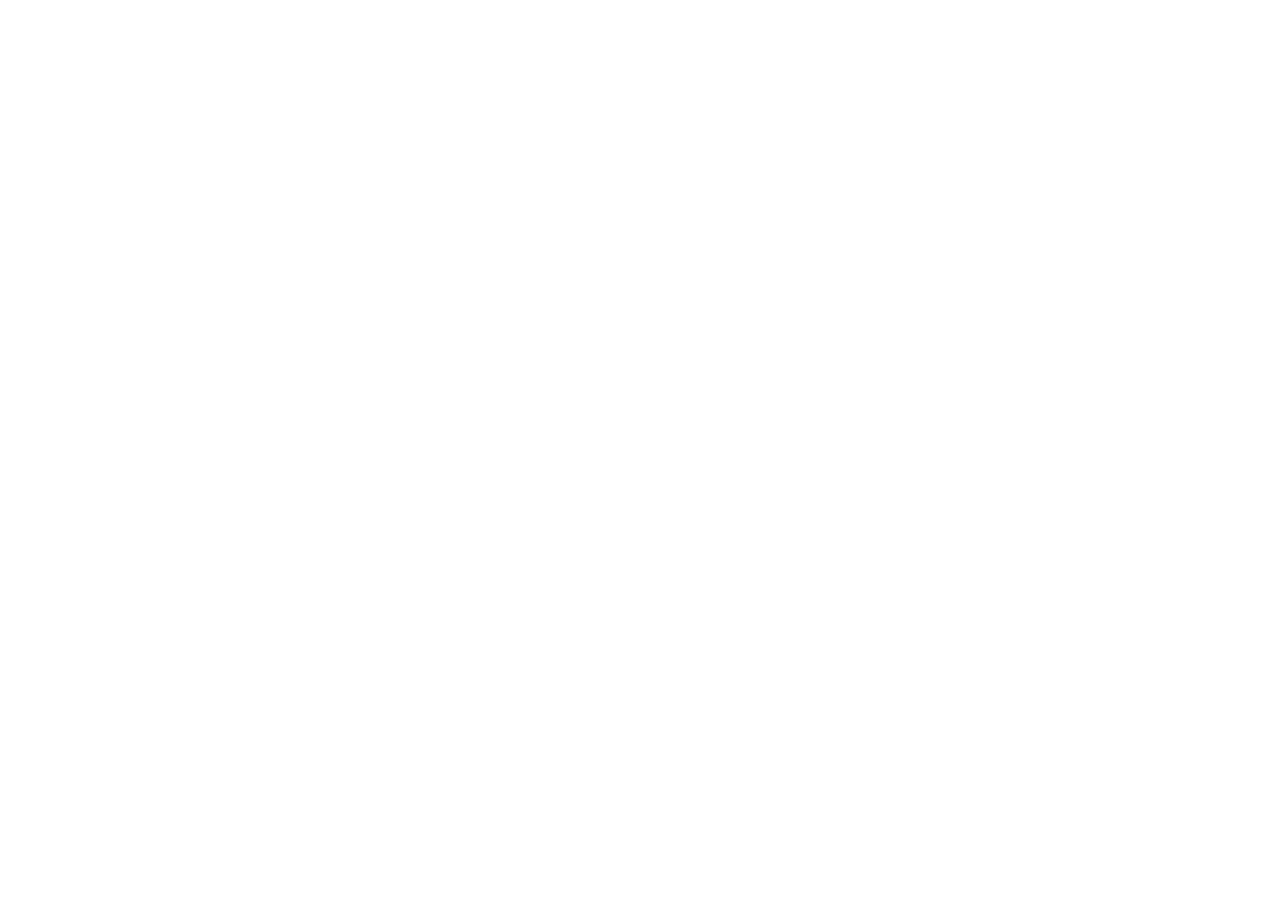
==== html/index.html @ 227d22c9 "first commit" ====
<!DOCTYPE html>
<html lang="en">

<head>
    <meta charset="UTF-8">
    <meta name="viewport" content="width=device-width, initial-scale=1.0">
    <title>Document</title>
</head>

<body>

</body>

</html>
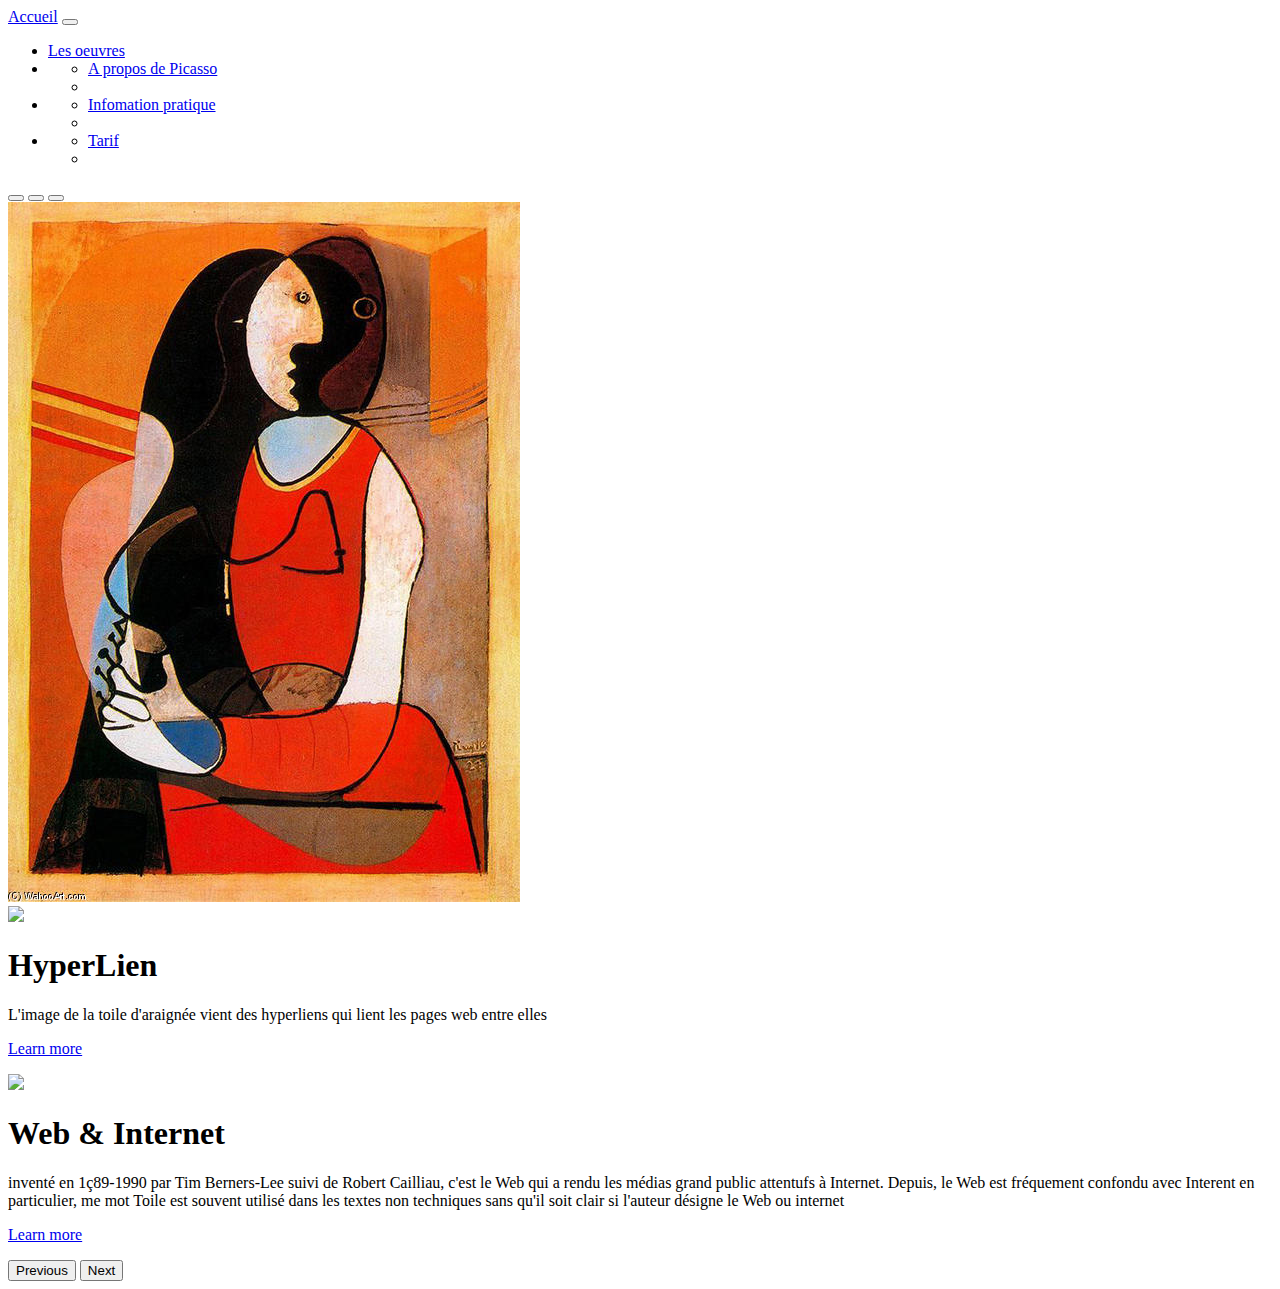
==== commit d876543b: "FirstInput" ====
--- a/html/index.html
+++ b/html/index.html
@@ -4,10 +4,136 @@
 <head>
     <meta charset="UTF-8">
     <meta name="viewport" content="width=device-width, initial-scale=1.0">
-    <title>Document</title>
+
+    <link href="https://cdn.jsdelivr.net/npm/bootstrap@5.2.1/dist/css/bootstrap.min.css" rel="stylesheet"
+        integrity="sha384-iYQeCzEYFbKjA/T2uDLTpkwGzCiq6soy8tYaI1GyVh/UjpbCx/TYkiZhlZB6+fzT" crossorigin="anonymous" />
+
+    <!-- <link rel="stylesheet" href="../css/carousel.css"> -->
+
+    <title>Picasso</title>
 </head>
 
 <body>
+    <nav class="navbar navbar-expand-sm bg-dark navbar-dark">
+        <div class="container">
+            <a class="navbar-brand" href="./index.html">Accueil</a>
+            <button class="navbar-toggler" type="button" data-bs-toggle="collapse" data-bs-target="#collapsibleNavbar">
+                <span class="navbar-toggler-icon"></span>
+            </button>
+            <div class="collapse navbar-collapse" id="collapsibleNavbar">
+                <ul class="navbar-nav">
+                    <li class="nav-item">
+                        <a class="nav-link" href="./oeuvres.html">Les oeuvres</a>
+                    </li>
+                    <li class="nav-item">
+                        <div class="collapse navbar-collapse" id="collapsibleNavbar">
+                            <ul class="navbar-nav">
+                                <li class="nav-item">
+                                    <a class="nav-link" href="./apropo.html">A propos de Picasso</a>
+                                </li>
+                                <li class="nav-item">
+
+
+                            </ul>
+                        </div>
+                    <li class="nav-item">
+                        <div class="collapse navbar-collapse" id="collapsibleNavbar">
+                            <ul class="navbar-nav">
+                                <li class="nav-item">
+                                    <a class="nav-link" href="./info.html">Infomation pratique</a>
+                                </li>
+                                <li class="nav-item">
+
+
+                            </ul>
+                        </div>
+                    <li class="nav-item">
+                        <div class="collapse navbar-collapse" id="collapsibleNavbar">
+                            <ul class="navbar-nav">
+                                <li class="nav-item">
+                                    <a class="nav-link" href="./tarif.html">Tarif</a>
+                                </li>
+                                <li class="nav-item">
+
+
+                            </ul>
+                        </div>
+            </div>
+    </nav>
+
+    <!-- Zone de défilement Textes/Images (Carousel) -->
+    <div id="myCarousel" class="carousel slide" data-bs-ride="carousel">
+        <div class="carousel-indicators">
+            <button type="button" data-bs-target="#myCarousel" data-bs-slide-to="0" class="active" aria-current="true"
+                aria-label="Slide 1"></button>
+            <button type="button" data-bs-target="#myCarousel" data-bs-slide-to="1" aria-label="Slide 2"></button>
+            <button type="button" data-bs-target="#myCarousel" data-bs-slide-to="2" aria-label="Slide 3"></button>
+        </div>
+
+        <div class="carousel-inner">
+            <!-- Carousel WWW Start-->
+            <div class="carousel-item active">
+                <img src="../IMG/Femme-asise.jpeg">
+            </div>
+        </div>
+        <!-- Carousel WWW End-->
+
+        <!-- Carousel HyperLien Start-->
+        <div class="carousel-item">
+            <img src="./img/spiderweb.jpg">
+            <div class="container">
+                <div class="carousel-caption">
+                    <h1>HyperLien</h1>
+                    <p>L'image de la toile d'araignée vient des hyperliens qui lient les pages web entre elles
+                    </p>
+                    <p><a class="btn btn-lg btn-primary" href="https://fr.wikipedia.org/wiki/Hyperlien">Learn
+                            more</a></p>
+                </div>
+            </div>
+        </div>
+        <!-- Carousel HyperLien End-->
+
+
+        <!-- Carousel Internet Start-->
+        <div class="carousel-item">
+            <img src="./img/earth-internet.jpg">
+            <div class="container">
+                <div class="carousel-caption text-end">
+                    <h1>Web & Internet</h1>
+                    <p>inventé en 1ç89-1990 par Tim Berners-Lee suivi de Robert Cailliau, c'est le Web qui a
+                        rendu les médias
+                        grand public attentufs à Internet. Depuis, le Web est fréquement confondu avec Interent
+                        en particulier,
+                        me mot Toile est souvent utilisé dans les textes non techniques sans qu'il soit clair si
+                        l'auteur
+                        désigne le Web ou internet</p>
+                    <p><a class="btn btn-lg btn-primary" href="https://fr.wikipedia.org/wiki/Internet">Learn
+                            more</a></p>
+                </div>
+            </div>
+        </div>
+        <!-- Carousel Internet End-->
+
+    </div>
+    <button class="carousel-control-prev" type="button" data-bs-target="#myCarousel" data-bs-slide="prev">
+        <span class="carousel-control-prev-icon" aria-hidden="true"></span>
+        <span class="visually-hidden">Previous</span>
+    </button>
+    <button class="carousel-control-next" type="button" data-bs-target="#myCarousel" data-bs-slide="next">
+        <span class="carousel-control-next-icon" aria-hidden="true"></span>
+        <span class="visually-hidden">Next</span>
+    </button>
+    </div>
+
+
+    <!-- Fin Zone de défilement Textes/Images (Carousel) -->
+
+
+    <script src="https://code.jquery.com/jquery-3.5.1.slim.min.js"></script>
+    <script src="https://cdn.jsdelivr.net/npm/@popperjs/core@2.11.6/dist/umd/popper.min.js"></script>
+    <script src="https://stackpath.bootstrapcdn.com/bootstrap/4.5.2/js/bootstrap.min.js"></script>
+
+
 
 </body>
 
--- a/css/carousel.css
+++ b/css/carousel.css
@@ -0,0 +1,82 @@
+/* GLOBAL STYLES
+-------------------------------------------------- */
+/* Padding below the footer and lighter body text */
+
+body {
+  padding-top: 3rem;
+  padding-bottom: 3rem;
+  color: #5a5a5a;
+}
+
+
+/* CUSTOMIZE THE CAROUSEL
+-------------------------------------------------- */
+
+/* Carousel base class */
+.carousel {
+  margin-bottom: 4rem;
+}
+/* Since positioning the image, we need to help out the caption */
+.carousel-caption {
+  bottom: 3rem;
+  z-index: 10;
+}
+
+/* Declare heights because of positioning of img element */
+.carousel-item {
+  height: 32rem;
+}
+
+
+/* MARKETING CONTENT
+-------------------------------------------------- */
+
+/* Center align the text within the three columns below the carousel */
+.marketing .col-lg-4 {
+  margin-bottom: 1.5rem;
+  text-align: center;
+}
+/* rtl:begin:ignore */
+.marketing .col-lg-4 p {
+  margin-right: .75rem;
+  margin-left: .75rem;
+}
+/* rtl:end:ignore */
+
+
+/* Featurettes
+------------------------- */
+
+.featurette-divider {
+  margin: 5rem 0; /* Space out the Bootstrap <hr> more */
+}
+
+/* Thin out the marketing headings */
+/* rtl:begin:remove */
+.featurette-heading {
+  letter-spacing: -.05rem;
+}
+
+/* rtl:end:remove */
+
+/* RESPONSIVE CSS
+-------------------------------------------------- */
+
+@media (min-width: 40em) {
+  /* Bump up size of carousel content */
+  .carousel-caption p {
+    margin-bottom: 1.25rem;
+    font-size: 1.25rem;
+    line-height: 1.4;
+  }
+
+  .featurette-heading {
+    font-size: 50px;
+  }
+}
+
+@media (min-width: 62em) {
+  .featurette-heading {
+    margin-top: 7rem;
+  }
+}
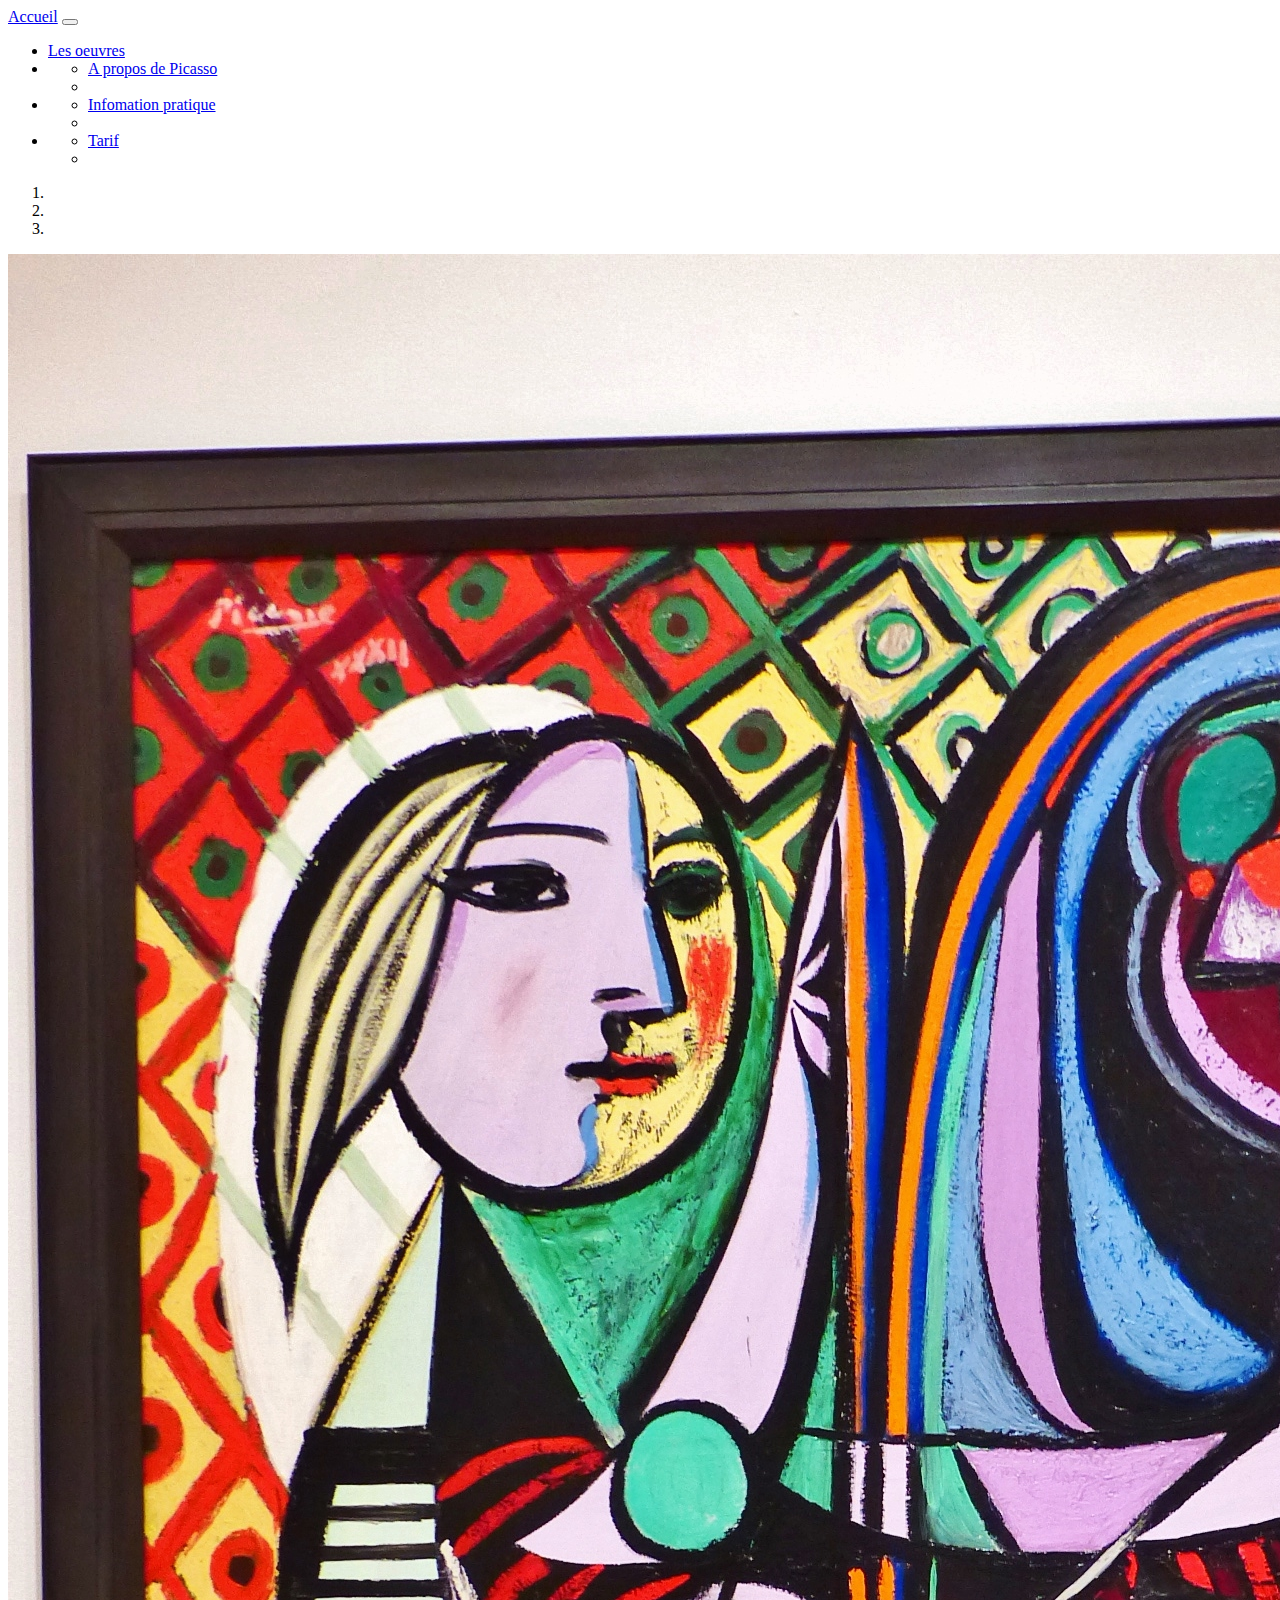
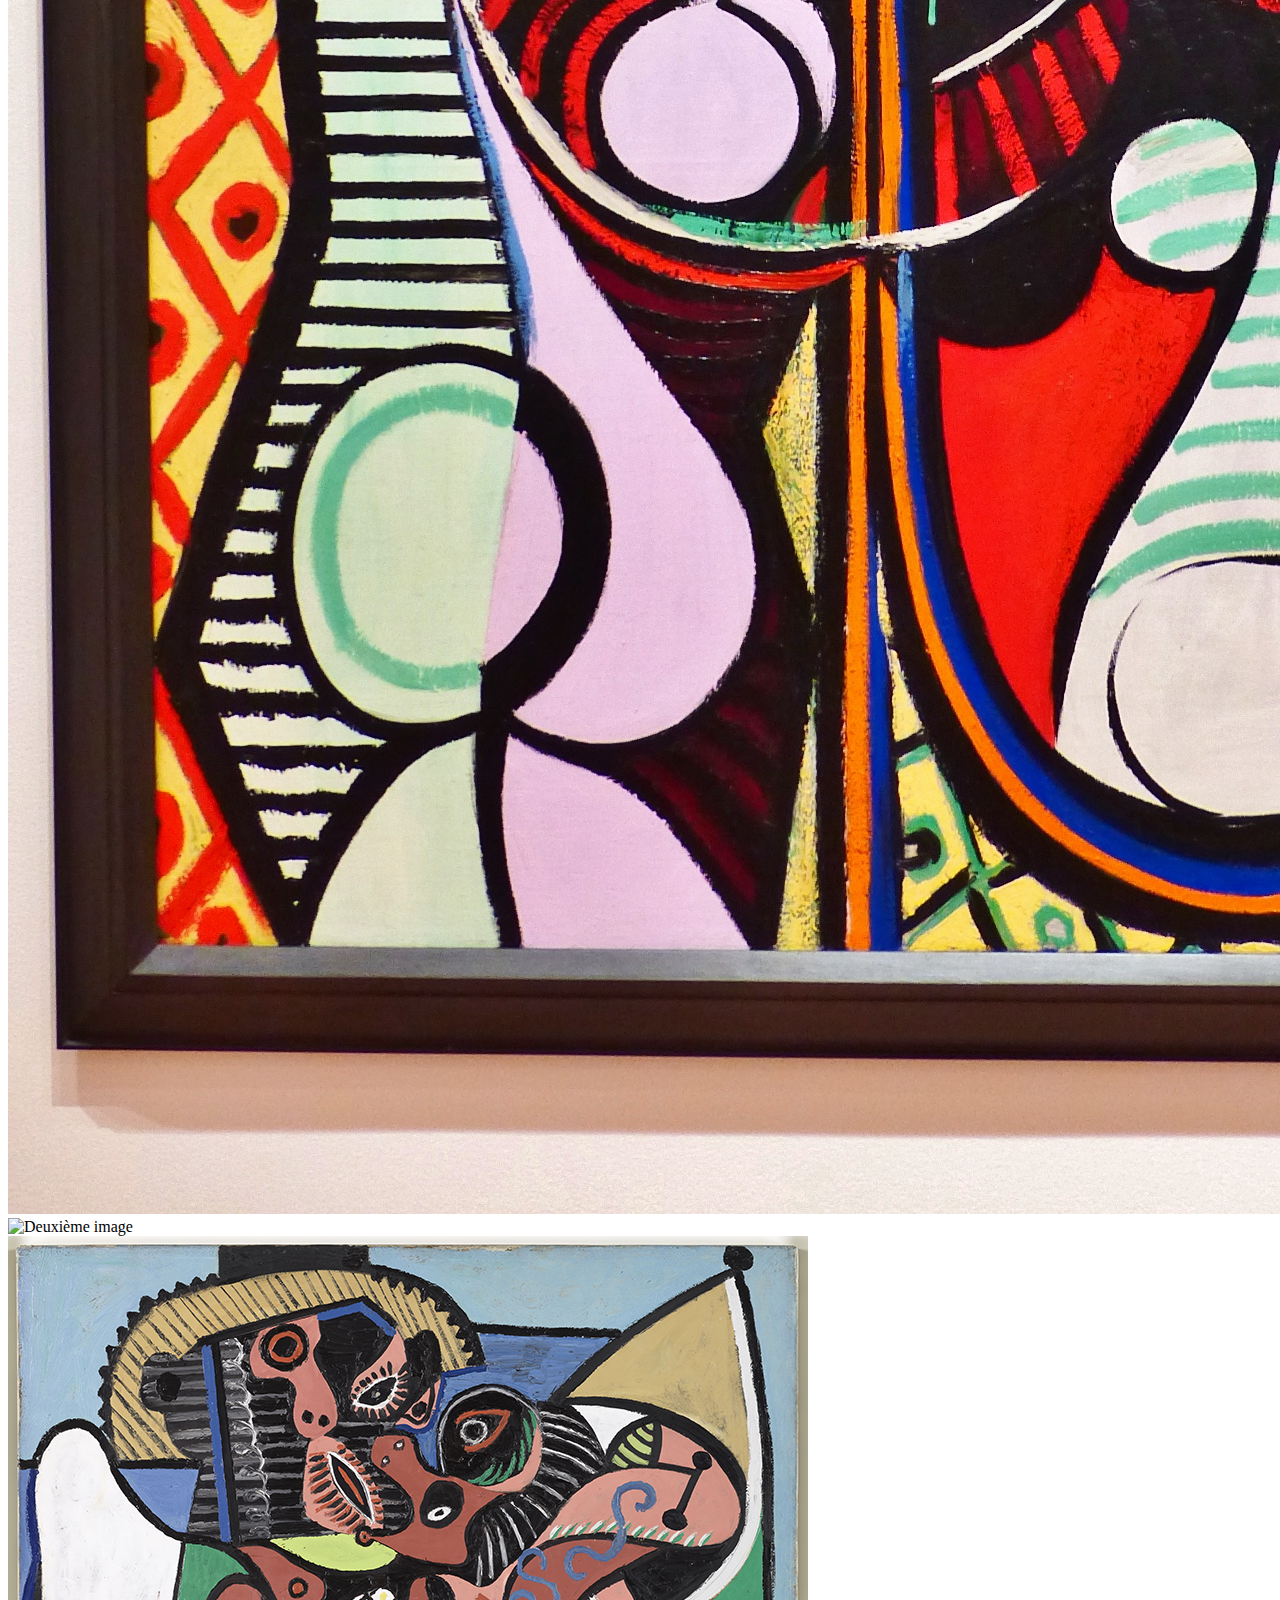
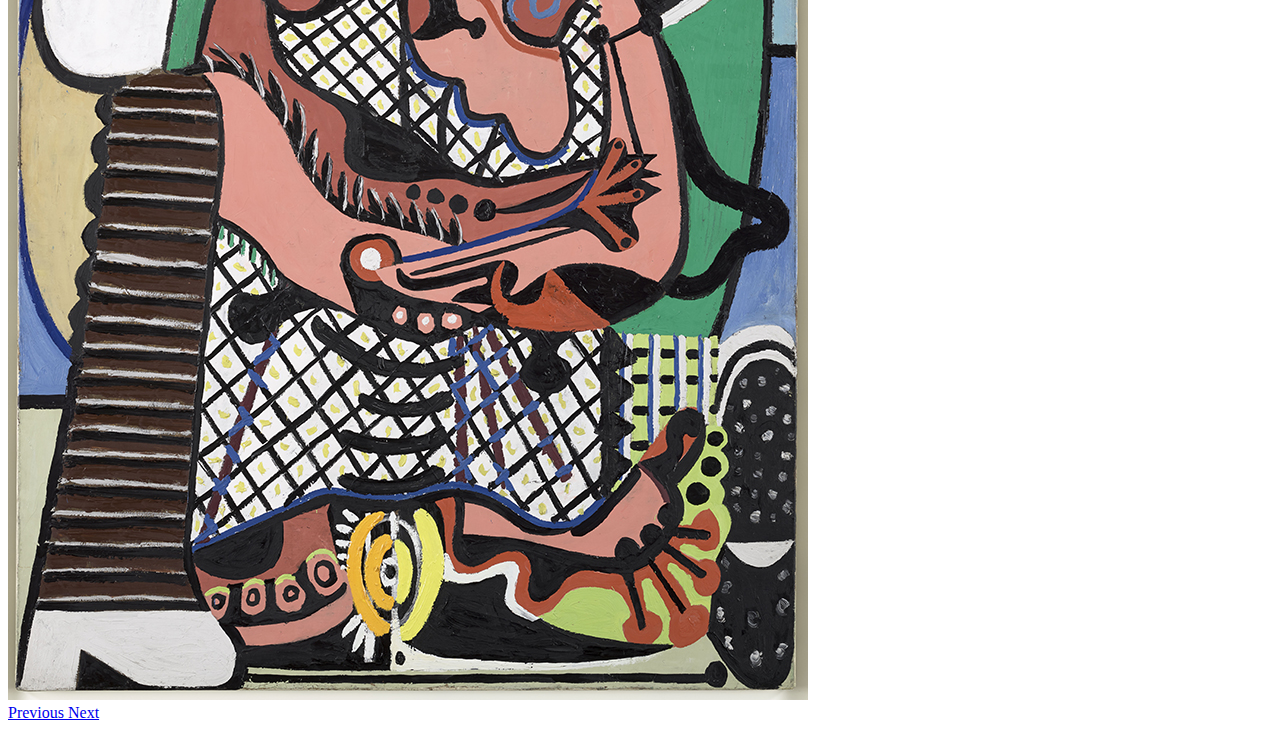
==== commit 2b958e21: "MAJ" ====
--- a/html/index.html
+++ b/html/index.html
@@ -7,8 +7,6 @@
 
     <link href="https://cdn.jsdelivr.net/npm/bootstrap@5.2.1/dist/css/bootstrap.min.css" rel="stylesheet"
         integrity="sha384-iYQeCzEYFbKjA/T2uDLTpkwGzCiq6soy8tYaI1GyVh/UjpbCx/TYkiZhlZB6+fzT" crossorigin="anonymous" />
-
-    <!-- <link rel="stylesheet" href="../css/carousel.css"> -->
 
     <title>Picasso</title>
 </head>
@@ -61,73 +59,32 @@
             </div>
     </nav>
 
-    <!-- Zone de défilement Textes/Images (Carousel) -->
-    <div id="myCarousel" class="carousel slide" data-bs-ride="carousel">
-        <div class="carousel-indicators">
-            <button type="button" data-bs-target="#myCarousel" data-bs-slide-to="0" class="active" aria-current="true"
-                aria-label="Slide 1"></button>
-            <button type="button" data-bs-target="#myCarousel" data-bs-slide-to="1" aria-label="Slide 2"></button>
-            <button type="button" data-bs-target="#myCarousel" data-bs-slide-to="2" aria-label="Slide 3"></button>
-        </div>
-
+    <div id="carouselExampleIndicators" class="carousel slide" data-ride="carousel">
+        <ol class="carousel-indicators">
+            <li data-target="#carouselExampleIndicators" data-slide-to="0" class="active"></li>
+            <li data-target="#carouselExampleIndicators" data-slide-to="1"></li>
+            <li data-target="#carouselExampleIndicators" data-slide-to="2"></li>
+        </ol>
         <div class="carousel-inner">
-            <!-- Carousel WWW Start-->
             <div class="carousel-item active">
-                <img src="../IMG/Femme-asise.jpeg">
+                <img src="../IMG/Jeune-fille-devant-un-miroir.jpg" class="d-block w-100" alt="Première image">
+            </div>
+            <div class="carousel-item">
+                <img src="../IMG/La-femme-à-la-fleur.jpeg" class="d-block w-100" alt="Deuxième image">
+            </div>
+            <div class="carousel-item">
+                <img src="../IMG/Le-Baiser.jpg" class="d-block w-100" alt="Troisième image">
             </div>
         </div>
-        <!-- Carousel WWW End-->
-
-        <!-- Carousel HyperLien Start-->
-        <div class="carousel-item">
-            <img src="./img/spiderweb.jpg">
-            <div class="container">
-                <div class="carousel-caption">
-                    <h1>HyperLien</h1>
-                    <p>L'image de la toile d'araignée vient des hyperliens qui lient les pages web entre elles
-                    </p>
-                    <p><a class="btn btn-lg btn-primary" href="https://fr.wikipedia.org/wiki/Hyperlien">Learn
-                            more</a></p>
-                </div>
-            </div>
-        </div>
-        <!-- Carousel HyperLien End-->
-
-
-        <!-- Carousel Internet Start-->
-        <div class="carousel-item">
-            <img src="./img/earth-internet.jpg">
-            <div class="container">
-                <div class="carousel-caption text-end">
-                    <h1>Web & Internet</h1>
-                    <p>inventé en 1ç89-1990 par Tim Berners-Lee suivi de Robert Cailliau, c'est le Web qui a
-                        rendu les médias
-                        grand public attentufs à Internet. Depuis, le Web est fréquement confondu avec Interent
-                        en particulier,
-                        me mot Toile est souvent utilisé dans les textes non techniques sans qu'il soit clair si
-                        l'auteur
-                        désigne le Web ou internet</p>
-                    <p><a class="btn btn-lg btn-primary" href="https://fr.wikipedia.org/wiki/Internet">Learn
-                            more</a></p>
-                </div>
-            </div>
-        </div>
-        <!-- Carousel Internet End-->
-
+        <a class="carousel-control-prev" href="#carouselExampleIndicators" role="button" data-slide="prev">
+            <span class="carousel-control-prev-icon" aria-hidden="true"></span>
+            <span class="sr-only">Previous</span>
+        </a>
+        <a class="carousel-control-next" href="#carouselExampleIndicators" role="button" data-slide="next">
+            <span class="carousel-control-next-icon" aria-hidden="true"></span>
+            <span class="sr-only">Next</span>
+        </a>
     </div>
-    <button class="carousel-control-prev" type="button" data-bs-target="#myCarousel" data-bs-slide="prev">
-        <span class="carousel-control-prev-icon" aria-hidden="true"></span>
-        <span class="visually-hidden">Previous</span>
-    </button>
-    <button class="carousel-control-next" type="button" data-bs-target="#myCarousel" data-bs-slide="next">
-        <span class="carousel-control-next-icon" aria-hidden="true"></span>
-        <span class="visually-hidden">Next</span>
-    </button>
-    </div>
-
-
-    <!-- Fin Zone de défilement Textes/Images (Carousel) -->
-
 
     <script src="https://code.jquery.com/jquery-3.5.1.slim.min.js"></script>
     <script src="https://cdn.jsdelivr.net/npm/@popperjs/core@2.11.6/dist/umd/popper.min.js"></script>
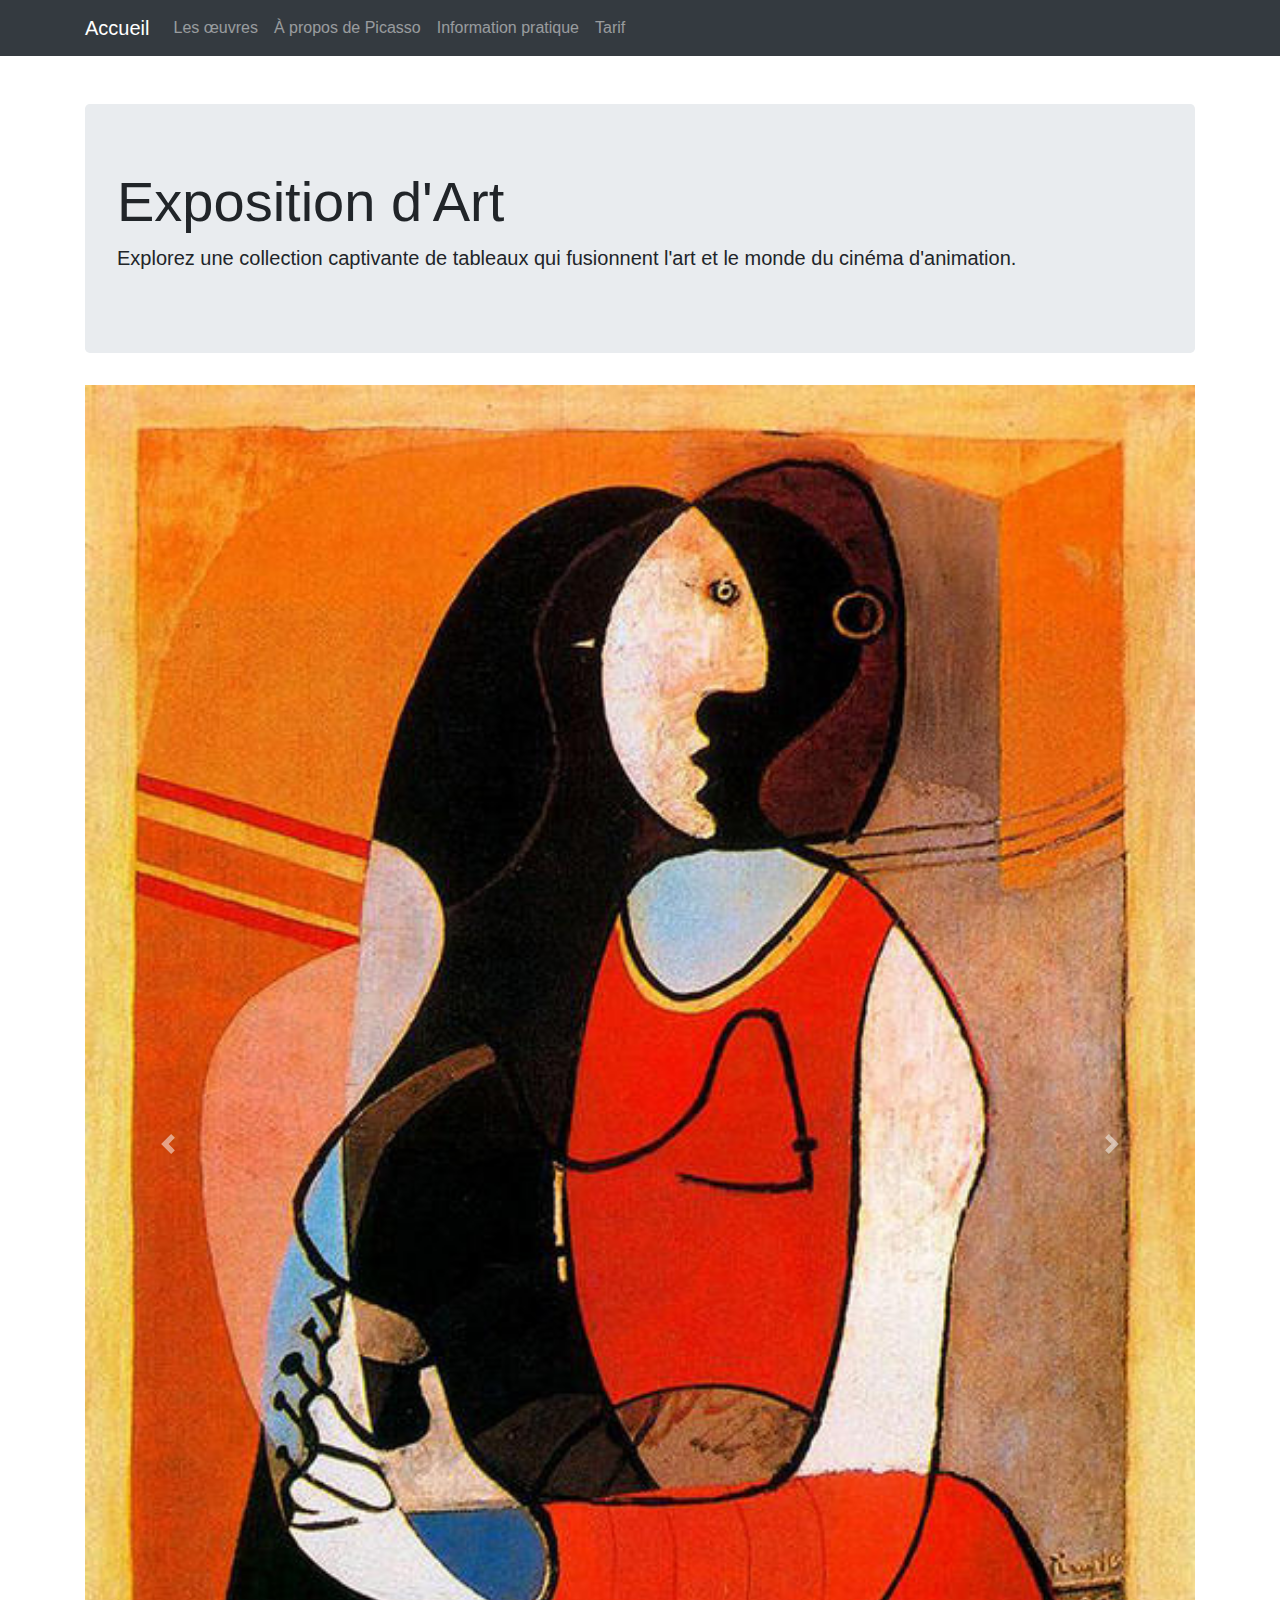
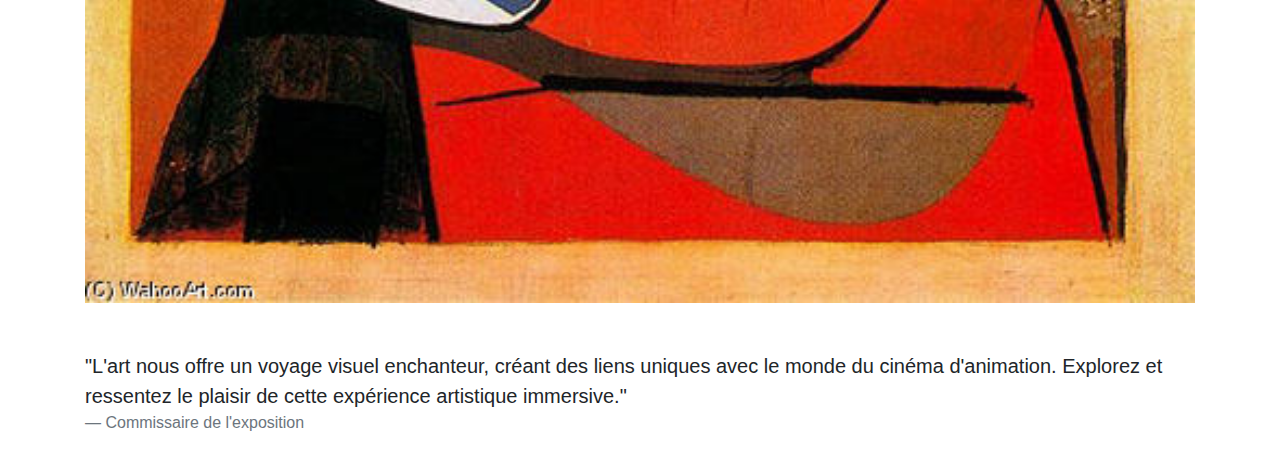
==== commit c682d3dd: "CfGPT" ====
--- a/html/index.html
+++ b/html/index.html
@@ -1,97 +1,85 @@
 <!DOCTYPE html>
-<html lang="en">
+<html lang="fr">
 
 <head>
     <meta charset="UTF-8">
-    <meta name="viewport" content="width=device-width, initial-scale=1.0">
-
-    <link href="https://cdn.jsdelivr.net/npm/bootstrap@5.2.1/dist/css/bootstrap.min.css" rel="stylesheet"
-        integrity="sha384-iYQeCzEYFbKjA/T2uDLTpkwGzCiq6soy8tYaI1GyVh/UjpbCx/TYkiZhlZB6+fzT" crossorigin="anonymous" />
-
-    <title>Picasso</title>
+    <meta name="viewport" content="width=device-width, initial-scale=1">
+    <title>Exposition d'Art</title>
+    <link href="https://maxcdn.bootstrapcdn.com/bootstrap/4.5.2/css/bootstrap.min.css" rel="stylesheet">
 </head>
 
 <body>
+
     <nav class="navbar navbar-expand-sm bg-dark navbar-dark">
         <div class="container">
             <a class="navbar-brand" href="./index.html">Accueil</a>
-            <button class="navbar-toggler" type="button" data-bs-toggle="collapse" data-bs-target="#collapsibleNavbar">
+            <button class="navbar-toggler" type="button" data-toggle="collapse" data-target="#collapsibleNavbar">
                 <span class="navbar-toggler-icon"></span>
             </button>
             <div class="collapse navbar-collapse" id="collapsibleNavbar">
                 <ul class="navbar-nav">
                     <li class="nav-item">
-                        <a class="nav-link" href="./oeuvres.html">Les oeuvres</a>
+                        <a class="nav-link" href="./oeuvres.html">Les œuvres</a>
                     </li>
                     <li class="nav-item">
-                        <div class="collapse navbar-collapse" id="collapsibleNavbar">
-                            <ul class="navbar-nav">
-                                <li class="nav-item">
-                                    <a class="nav-link" href="./apropo.html">A propos de Picasso</a>
-                                </li>
-                                <li class="nav-item">
-
-
-                            </ul>
-                        </div>
+                        <a class="nav-link" href="./apropo.html">À propos de Picasso</a>
+                    </li>
                     <li class="nav-item">
-                        <div class="collapse navbar-collapse" id="collapsibleNavbar">
-                            <ul class="navbar-nav">
-                                <li class="nav-item">
-                                    <a class="nav-link" href="./info.html">Infomation pratique</a>
-                                </li>
-                                <li class="nav-item">
-
-
-                            </ul>
-                        </div>
+                        <a class="nav-link" href="./info.html">Information pratique</a>
+                    </li>
                     <li class="nav-item">
-                        <div class="collapse navbar-collapse" id="collapsibleNavbar">
-                            <ul class="navbar-nav">
-                                <li class="nav-item">
-                                    <a class="nav-link" href="./tarif.html">Tarif</a>
-                                </li>
-                                <li class="nav-item">
-
-
-                            </ul>
-                        </div>
+                        <a class="nav-link" href="./tarif.html">Tarif</a>
+                    </li>
+                </ul>
             </div>
+        </div>
     </nav>
 
-    <div id="carouselExampleIndicators" class="carousel slide" data-ride="carousel">
-        <ol class="carousel-indicators">
-            <li data-target="#carouselExampleIndicators" data-slide-to="0" class="active"></li>
-            <li data-target="#carouselExampleIndicators" data-slide-to="1"></li>
-            <li data-target="#carouselExampleIndicators" data-slide-to="2"></li>
-        </ol>
-        <div class="carousel-inner">
-            <div class="carousel-item active">
-                <img src="../IMG/Jeune-fille-devant-un-miroir.jpg" class="d-block w-100" alt="Première image">
+    <div class="container mt-5">
+        <!-- Texte d'accroche -->
+        <div class="jumbotron">
+            <h1 class="display-4">Exposition d'Art</h1>
+            <p class="lead">Explorez une collection captivante de tableaux qui fusionnent l'art et le monde du cinéma
+                d'animation.</p>
+        </div>
+
+        <!-- Carrousel avec 3 images -->
+        <div id="carouselExample" class="carousel slide" data-ride="carousel">
+            <div class="carousel-inner">
+                <div class="carousel-item active">
+                    <img src="../IMG/Femme-asise.jpeg" class="d-block w-100 img-fluid" alt="Tableau 1">
+                </div>
+                <div class="carousel-item">
+                    <img src="../IMG/Le-Baiser.jpg" class="d-block w-100 img-fluid" alt="Tableau 2">
+                </div>
+                <div class="carousel-item">
+                    <img src="../IMG/Les-Demoiselles-d-Avignon.jpg" class="d-block w-100 img-fluid" alt="Tableau 3">
+                </div>
             </div>
-            <div class="carousel-item">
-                <img src="../IMG/La-femme-à-la-fleur.jpeg" class="d-block w-100" alt="Deuxième image">
-            </div>
-            <div class="carousel-item">
-                <img src="../IMG/Le-Baiser.jpg" class="d-block w-100" alt="Troisième image">
-            </div>
+            <a class="carousel-control-prev" href="#carouselExample" role="button" data-slide="prev">
+                <span class="carousel-control-prev-icon" aria-hidden="true"></span>
+                <span class="sr-only">Précédent</span>
+            </a>
+            <a class="carousel-control-next" href="#carouselExample" role="button" data-slide="next">
+                <span class="carousel-control-next-icon" aria-hidden="true"></span>
+                <span class="sr-only">Suivant</span>
+            </a>
         </div>
-        <a class="carousel-control-prev" href="#carouselExampleIndicators" role="button" data-slide="prev">
-            <span class="carousel-control-prev-icon" aria-hidden="true"></span>
-            <span class="sr-only">Previous</span>
-        </a>
-        <a class="carousel-control-next" href="#carouselExampleIndicators" role="button" data-slide="next">
-            <span class="carousel-control-next-icon" aria-hidden="true"></span>
-            <span class="sr-only">Next</span>
-        </a>
+
+        <!-- Citation du commissaire de l'exposition -->
+        <blockquote class="blockquote mt-5">
+            <p class="mb-0">"L'art nous offre un voyage visuel enchanteur, créant des liens uniques avec le monde du
+                cinéma d'animation. Explorez et ressentez le plaisir de cette expérience artistique immersive."</p>
+            <footer class="blockquote-footer">Commissaire de l'exposition</footer>
+        </blockquote>
+
     </div>
 
+    <!-- Scripts Bootstrap -->
     <script src="https://code.jquery.com/jquery-3.5.1.slim.min.js"></script>
     <script src="https://cdn.jsdelivr.net/npm/@popperjs/core@2.11.6/dist/umd/popper.min.js"></script>
     <script src="https://stackpath.bootstrapcdn.com/bootstrap/4.5.2/js/bootstrap.min.js"></script>
 
-
-
 </body>
 
 </html>